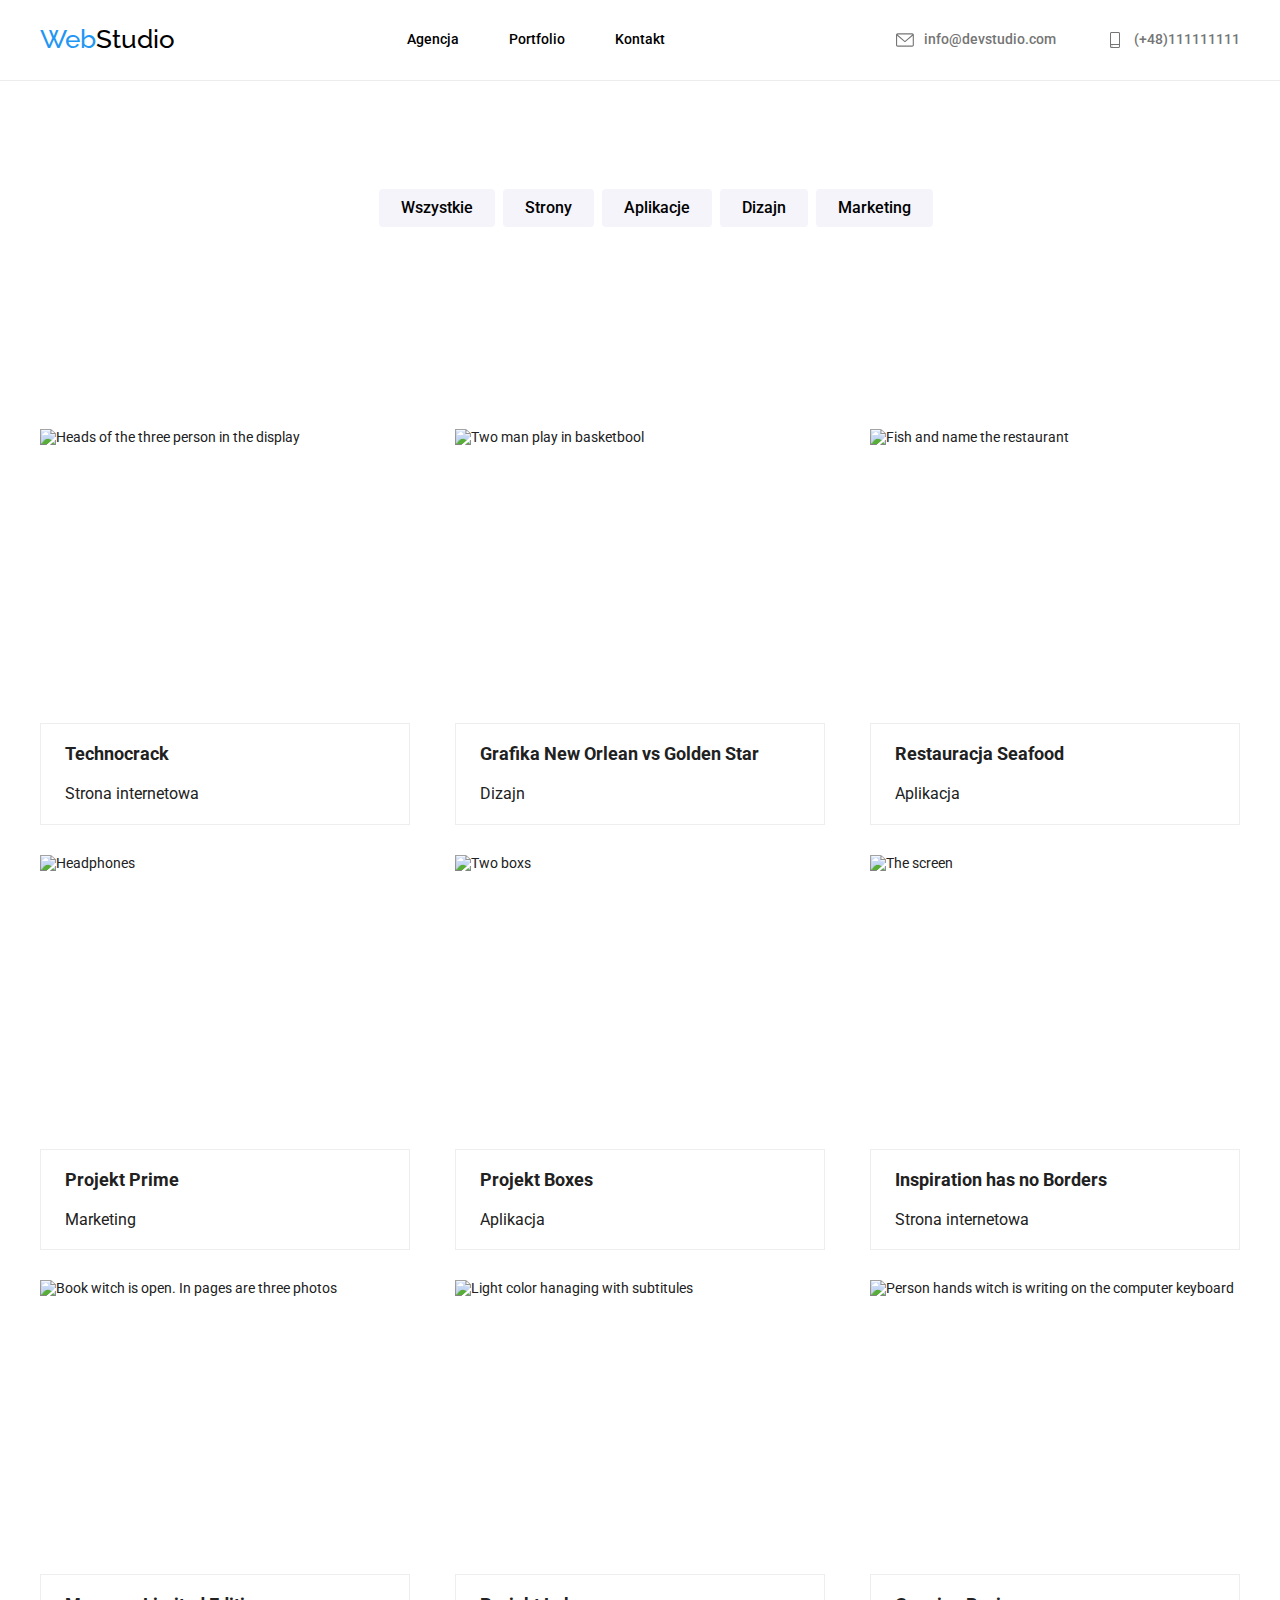
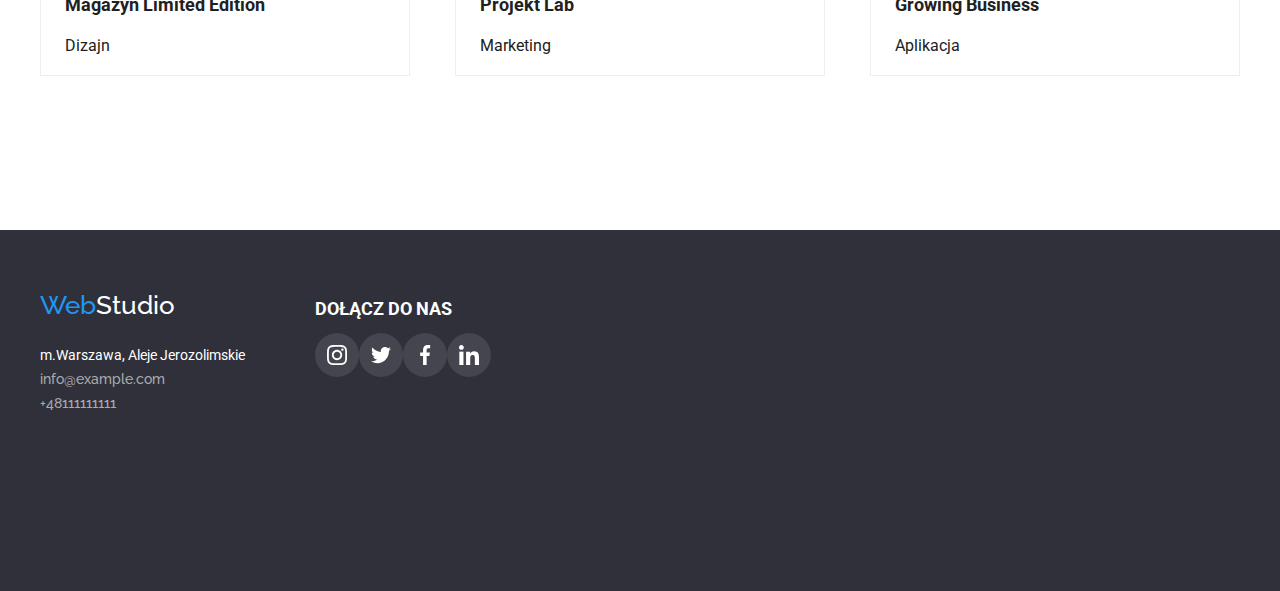
==== portfolio.html @ 1bf35fae "hw-04" ====
<!DOCTYPE html>
<html lang="pl">

<head>
    <meta charset="UTF-8">
    <meta http-equiv="X-UA-Compatible" content="IE=edge">
    <meta name="viewport" content="width=device-width, initial-scale=1.0">
    <title>WebStudio</title>
    <link rel="stylesheet"
        href="https://cdnjs.cloudflare.com/ajax/libs/modern-normalize/1.0.0/modern-normalize.min.css" />
    <link rel="stylesheet" href="./css/style.css">
    <link
        href="https://fonts.googleapis.com/css2?family=Raleway:wght@700&family=Roboto:wght@400;500;700;900&display=swap"
        rel="stylesheet">
</head>

<body>
    <header>
        <div class="container">
            <nav class="web-navigation">
                <!-- Logo -->
                <a class="logo" href="./index.html"><span class="all_name"><span>Web</span>Studio</span></a>
                <!-- Nawigacja -->
                <ul class="navigation">
                    <li class="navigation-item"><a href="./index.html">Agencja</a></li>
                    <li class="navigation-item"><a href="./portfolio.html">Portfolio</a></li>
                    <li class="navigation-item"><a href="">Kontakt</a></li>
                </ul>
                <!-- Kontakt -->
                <ul class="navigation">
                    <li class="navigation-item">
                        <a class="data-contact" href="mailto:info@devstudio.com">
                            <svg class="navigation-icon">
                                <use href="images/sprite.svg#icon-envelope"></use>
                            </svg>info@devstudio.com</a>
                    </li>
                    <li class="navigation-item">
                        <a class="data-contact" href="tel:+48111111111">
                            <svg class="navigation-icon">
                                <use href="images/sprite.svg#icon-smartphone"></use>
                            </svg>(+48)111111111</a>
                    </li>
                </ul>
            </nav>
        </div>
    </header>
    <main>
        <section class="section">
            <div class="container">
                <ul class="button-head">
                    <li><button type="button" class="button">Wszystkie</button></li>
                    <li><button type="button" class="button">Strony</button></li>
                    <li><button type="button" class="button">Aplikacje</button></li>
                    <li><button type="button" class="button">Dizajn</button></li>
                    <li><button type="button" class="button">Marketing</button></li>
                </ul>
            </div>
        </section>
        <section class="section">
            <div class="container">
                <ul class="project">
                    <li class="image-space">
                        <img src="https://raw.githubusercontent.com/EwelinaManiecka/goit-markup-hw-02/main/images/img%20(9)%20(1).jpg"
                            alt="Heads of the three person in the display" width="370" height="294" />
                        <div class="subtitules">
                            <h3 class="subtitules-item">Technocrack</h3>
                            <p>Strona internetowa</p>
                        </div>
                    </li>
                    <li class="image-space">
                        <img src="https://raw.githubusercontent.com/EwelinaManiecka/goit-markup-hw-02/main/images/img%20(1)%20(1).jpg"
                            alt="Two man play in basketbool" width="370" height="294" />
                        <div class="subtitules">
                            <h3 class="subtitules-item">Grafika New Orlean vs Golden Star</h3>
                            <p>Dizajn</p>
                        </div>
                    </li>
                    <li class="image-space">
                        <img src="https://raw.githubusercontent.com/EwelinaManiecka/goit-markup-hw-02/main/images/img%20(2)%20(1).jpg"
                            alt="Fish and name the restaurant" width="370" height="294" />
                        <div class="subtitules">
                            <h3 class="subtitules-item">Restauracja Seafood</h3>
                            <p>Aplikacja</p>
                        </div>
                    </li>
                    <li class="image-space">
                        <img src="https://raw.githubusercontent.com/EwelinaManiecka/goit-markup-hw-02/main/images/img%20(3)%20(1).jpg"
                            alt="Headphones" width="370" height="294" />
                        <div class="subtitules">
                            <h3 class="subtitules-item">Projekt Prime</h3>
                            <p>Marketing</p>
                        </div>
                    </li>
                    <li class="image-space">
                        <img src="https://raw.githubusercontent.com/EwelinaManiecka/goit-markup-hw-02/main/images/img%20(4)%20(1).jpg"
                            alt="Two boxs" width="370" height="294" />
                        <div class="subtitules">
                            <h3 class="subtitules-item">Projekt Boxes</h3>
                            <p>Aplikacja</p>
                        </div>
                    </li>
                    <li class="image-space">
                        <img src="https://raw.githubusercontent.com/EwelinaManiecka/goit-markup-hw-02/main/images/img%20(5)%20(1).jpg"
                            alt="The screen" width="370" height="294" />
                        <div class="subtitules">
                            <h3 class="subtitules-item">Inspiration has no Borders</h3>
                            <p>Strona internetowa</p>
                        </div>
                    </li>
                    <li class="image-space">
                        <img src="https://raw.githubusercontent.com/EwelinaManiecka/goit-markup-hw-02/main/images/img%20(6)%20(1).jpg"
                            alt="Book witch is open. In pages are three photos" width="370" height="294" />
                        <div class="subtitules">
                            <h3 class="subtitules-item">Magazyn Limited Edition</h3>
                            <p>Dizajn</p>
                        </div>
                    </li>
                    <li class="image-space">
                        <img src="https://raw.githubusercontent.com/EwelinaManiecka/goit-markup-hw-02/main/images/img%20(7)%20(1).jpg"
                            alt="Light color hanaging with subtitules" width="370" height="294" />
                        <div class="subtitules">
                            <h3 class="subtitules-item">Projekt Lab</h3>
                            <p>Marketing</p>
                        </div>
                    </li>
                    <li class="image-space">
                        <img src="https://raw.githubusercontent.com/EwelinaManiecka/goit-markup-hw-02/main/images/img%20(8)%20(1).jpg"
                            alt="Person hands witch is writing on the computer keyboard" width="370" height="294" />
                        <div class="subtitules">
                            <h3 class="subtitules-item">Growing Business</h3>
                            <p>Aplikacja</p>
                        </div>
                    </li>
                </ul>
            </div>
        </section>
    </main>
    <footer>
        <div class="container">
            <div class="post_office">
                <a href="./index.html"><span class="second_name"><span>Web</span>Studio</span></a>
                <address>
                    <ul class="net-contact">
                        <li>m.Warszawa, Aleje Jerozolimskie <br /></li>
                        <li><a href="mailto:info@example.com"><span class="contact_footer">info@example.com</span></a>
                        </li>
                        <li><a href="tel:+48111111111"><span class="contact_footer">+48111111111</span></a></li>
                    </ul>
                </address>
            </div>
            <div class="other-web">
                <h3>Dołącz do nas</h3>
                <ul class="contacts-icons">
                    <li class="social-list">
                        <a class="social-icons-item-footer" href="#">
                            <svg class="social-icons">
                                <use href="images/sprite.svg#icon-instagram"></use>
                            </svg>
                        </a>
                    </li>
                    <li class="social-list">
                        <a class="social-icons-item-footer" href="#">
                            <svg class="social-icons">
                                <use href="images/sprite.svg#icon-twitter"></use>
                            </svg>
                        </a>
                    </li>
                    <li class="social-list">
                        <a class="social-icons-item-footer" href="#">
                            <svg class="social-icons">
                                <use href="images/sprite.svg#icon-facebook"></use>
                            </svg>
                        </a>
                    </li>
                    <li class="social-list">
                        <a class="social-icons-item-footer" href="#">
                            <svg class="social-icons">
                                <use href="images/sprite.svg#icon-linkedin"></use>
                            </svg>
                        </a>
                    </li>
                </ul>
            </div>
        </div>
    </footer>
</body>

</html>
---- css/style.css ----
body {
    font-family: 'Roboto', sans-serif;
    font-size: 14px;
    font-weight: 400;
    font-style: normal;
    background-color: rgba(255, 255, 255, 1);
    color: rgba(33, 33, 33, 1);
}

*,
*::before,
*::after {
    box-sizing: border-box;
}

h1,
h2,
h3 {
    margin: 0;
}

/*szerokość kontenerów*/

.container {
    width: 1200px;
    margin: 0 auto;
}

/* fragment z wyliczonymi elementami bez kropek z wyliczenia */

.list {
    list-style: none;
    display: flex;
    justify-content: space-between;
    padding-left: 0;
}

/*sekcje - całość*/

.section {
    padding-top: 94px;
    padding-bottom: 94px;
    display: flex;
    align-items: center;
}

.section.heading {
    height: 600px;
    display: flex;
    align-items: center;
}

/*obrazki jako block*/

img {
    display: block;
}

/* header - logo, kontakt i nawigacja między stronami*/

header {
    border-bottom: 1px solid #ECECEC;
}

.web-navigation {
    height: 80px;
    display: flex;
    justify-content: space-between;
    align-items: center;
}

.navigation {
    display: flex;
    list-style: none;
}

.navigation-item {
    margin-left: 50px;
}

.navigation-item:hover
.navigation-icon {
    fill: #2196F3;
    cursor: pointer;
}

.data-contact {
    color: rgba(117, 117, 117, 1);
    display: flex;
    align-items: center;
}

.navigation-icon {
    height: 16px;
    width: 18px;
    fill: #757575;
    margin-right: 10px;
}

nav {
    font-size: 14px;
    font-weight: 500;
    line-height: 1.85;
}

.all_name span {
    font-family: 'Raleway';
    color: #2196F3;
    line-height: 1.19;
}

.all_name {
    font-family: 'Raleway';
    color: black;
    line-height: 1.19;
}

span {
    font-family: 'Raleway', sans-serif;
    font-size: 26px;
}

/* styl wszystkich linków (a) */

a {
    text-decoration: none;
    font-weight: 500;
    color: rgba(0, 0, 0, 1);
}

a:hover {
    color: #2196F3;
}

/* styl części na ciemno-szarym tle - pod nagłówkiem*/

h1 {
    font-family: 'Raleway', sans-serif;
    font-size: 44px;
    font-weight: 900;
    line-height: 1.36;
    color: white;
    text-transform: uppercase;
    text-align: center;
    display: flex;
}

.heading {
    background-color: rgba(47, 48, 58, 1);
    padding: 200px auto 280px;
    text-align: center;
    justify-content: center;
    background-image: linear-gradient(rgba(47, 48, 58, 0.4),
            rgba(47, 48, 58, 0.4)),
        url("../images/Img_background.jpg");
    background-repeat: no-repeat;
    background-size: cover;
}

.button_index {
    font-size: 16px;
    font-weight: 500;
    line-height: 1.86;
    color: white;
    background-color: rgba(33, 150, 243, 1);
    border-radius: 4px;
    border: 0px;
    padding: 10px 42px;
    box-shadow: 0px 4px 4px rgba(0, 0, 0, 0.15);
}

.button_index:hover {
    cursor: pointer;
}

/* przyciski inne niż ten z ciemno-szarego tła*/

.button {
    font-size: 16px;
    font-weight: 500;
    line-height: 1.625;
    text-align: center;
    background-color: rgba(245, 244, 250, 1);
    border-radius: 4px;
    padding: 6px 22px;
    border: 0;
    margin-bottom: 0;
}

.button:hover {
    background-color: rgba(33, 150, 243, 1);
    color: rgba(255, 255, 255, 1);
    cursor: pointer;
}

.button-head {
    list-style: none;
    justify-content: center;
    display: flex;
}

.button-head button:not(last-child) {
    margin-right: 8px;
}

/*w portfolio podpisy pod zdjęciami h3 i p*/

.subtitules {
    padding: 20px 24px 0;
    box-shadow: rgba(238, 238, 238, 1);
    border: 1px solid #EEEEEE;
}

.image-space {
    margin-bottom: 30px;
}

h3 {
    font-size: 18px;
    font-weight: 700;
    line-height: 1.13;
}

/* nagłówki nad zdjęciami w index.html*/

h2 {
    font-size: 36px;
    font-weight: 700;
    line-height: 1.17;
    text-align: center;
    padding-bottom: 50px
}

/*tło pod zespołem*/

.team {
    background-color: rgba(245, 244, 250, 1);
}

/* cel-tytuł: lorem ipsum stylowanie*/

.area-goal {
    width: 270px;
    height: 120px;
    background-color: #F5F4FA;
    border-radius: 4px;
    display: block;
    justify-content: center;
    align-items: center;
}

.goal-icon {
    height: 70%;
    width: 270px;
}

.goal-title {
    font-size: 16px;
    font-weight: 700;
    line-height: 1.17;
    text-transform: uppercase;
    justify-content: center;
    margin-top: 55px;
}

p {
    font-size: 16px;
    line-height: 1.71;
    padding: 0;
}

/* Zespół - stylowanie*/

.group {
    font-size: 16px;
    font-weight: 500;
    line-height: 1.17;
    background-color: whi;
    text-align: center;
    padding-top: 30px;
}

/*stylowanie tekstu pod lorem ipsum*/

.description {
    line-height: 1.17;
    color: rgba(117, 117, 117, 1);
    width: 270px;
    justify-content: center;
}

.description:not(:last-child) {
    padding-left: 30px;
}

/* Wykonywane zadanie w zespole - stylowanie*/

.profession {
    font-size: 16px;
    line-height: 1.17;
    color: rgba(117, 117, 117, 1);
    text-align: center;
}

/*Projekty - przykłady w portfolio 
- stylowanie + zawijanie do następnej linii*/

.project {
    list-style: none;
    display: flex;
    flex-wrap: wrap;
    padding-left: 0;
    margin-top: 0;
    margin-bottom: 30px;
    justify-content: space-between;
}

.project .image-space:hover {
    background: #FFFFFF;
    border: 1px solid #EEEEEE;
    box-shadow: 0px 1px 1px rgba(0, 0, 0, 0.12), 0px 4px 4px rgba(0, 0, 0, 0.06), 1px 4px 6px rgba(0, 0, 0, 0.16);
}

/*stylowanie zdjęć w naszym zespole 
- trójwymiar i szerokość*/

.list-1>.image-space {
    box-shadow: 0px 1px 3px rgba(0, 0, 0, 0.12), 0px 1px 1px rgba(0, 0, 0, 0.14), 0px 2px 1px rgba(0, 0, 0, 0.2);
    border-radius: 0px 0px 4px 4px;
    width: 270px;
    margin-bottom: 30px;
}

/*Stylowanie zdjęć w czym się zajmujemy
- odstępy między zdjęciami*/

.list>.image-space {
    padding-left: 0;
    background-color: white;
}

/* Ikonki kontaktowe z sekcji o zespole*/
.contacts-icons {
    display: flex;
    align-items: center;
    justify-content: space-around;
    padding: 0;
}

.social-list {
    display: block;
    list-style: none;
}

.social-icons-item {
    display: flex;
    align-items: center;
    justify-content: center;
    width: 44px;
    height: 44px;
    border-radius: 50%;
    margin-bottom: 30px;
    fill: #AFB1B8;
}

.social-icons {
    width: 20px;
    height: 20px;
    display: flex;
    align-items: center;
    justify-content: center;
}

.social-icons-item:hover,
.social-icons-item:focus {
    fill: #ffffff;
    background-color: #2196F3;
}

/*sekcja o klientach*/

.icon-client {
    color: #AFB1B8;
}

.type_clients {
    background-color: #FFFFFF;
    width: 170px;
    height: 92px;
    border: 1px solid #AFB1B8;
    border-radius: 4px;
    display: flex;
    justify-content: center;
    align-items: center;
    fill: #AFB1B8
}

/* Zmiana koloru - najechanie myszą*/

.type_clients:hover {
    fill: #2196F3;
    border: 1px solid #2196F3;
    cursor: pointer;
}

/*wielkość footera
tło footera + marginesy + padding*/

footer {
    background-color: rgba(47, 48, 58, 1);
    padding-top: 60px;
    padding-bottom: 161px;
}

/* Kolor danych adresowych*/

address {
    color: #FFFFFF;
    font-style: normal;
    line-height: 1.71;
    display: flex;
}

/* Stylowanie nr telefonu i adresu mailowego w footerze*/

.contact_footer {
    color: rgba(255, 255, 255, 0.6);
    font-size: 14px;
    line-height: 1.71;
    font-style: normal;
}

.second_name span {
    font-family: 'Raleway';
    color: #2196F3;
    line-height: 1.19;
}

.second_name {
    font-family: 'Raleway';
    color: white;
    line-height: 1.19;
}

.net-contact {
    list-style: none;
    padding-left: 0;
    padding-top: 9px;
}

/*Dołącz do nas - stylowanie*/

footer>.container {
    display: flex;
    align-items: center;
}

.other-web>h3 {
    color: #FFFFFF;
    text-transform: uppercase;
}

.other-web{
    margin-left: 70px;
}
.social-icons-item-footer{
    display: flex;
    align-items: center;
    justify-content: center;
    width: 44px;
    height: 44px;
    border-radius: 50%;
    margin-bottom: 30px;
    background-color: rgba(255, 255, 255, 0.1);
    fill: #FFFFFF;
}

.social-icons-item-footer:hover,
.social-icons-item-footer:focus {
    fill: #ffffff;
    background-color: #2196F3;
}
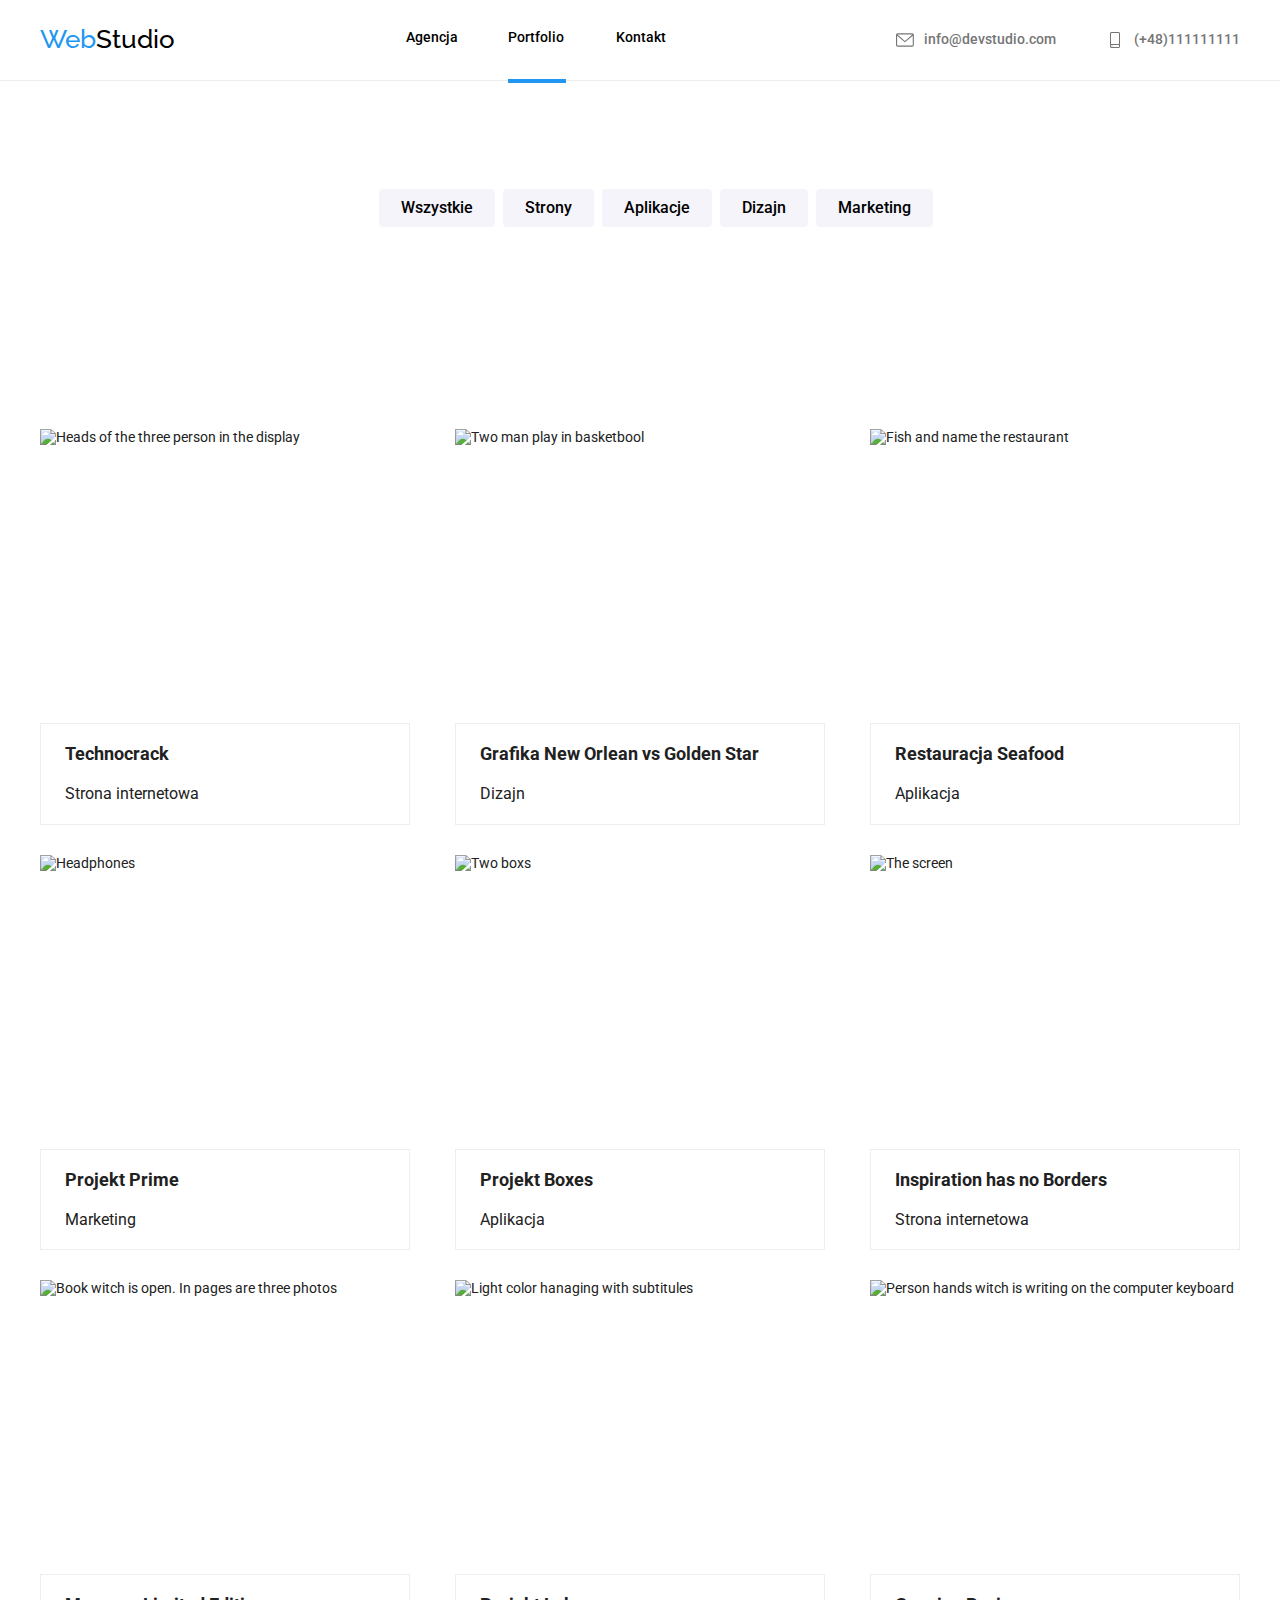
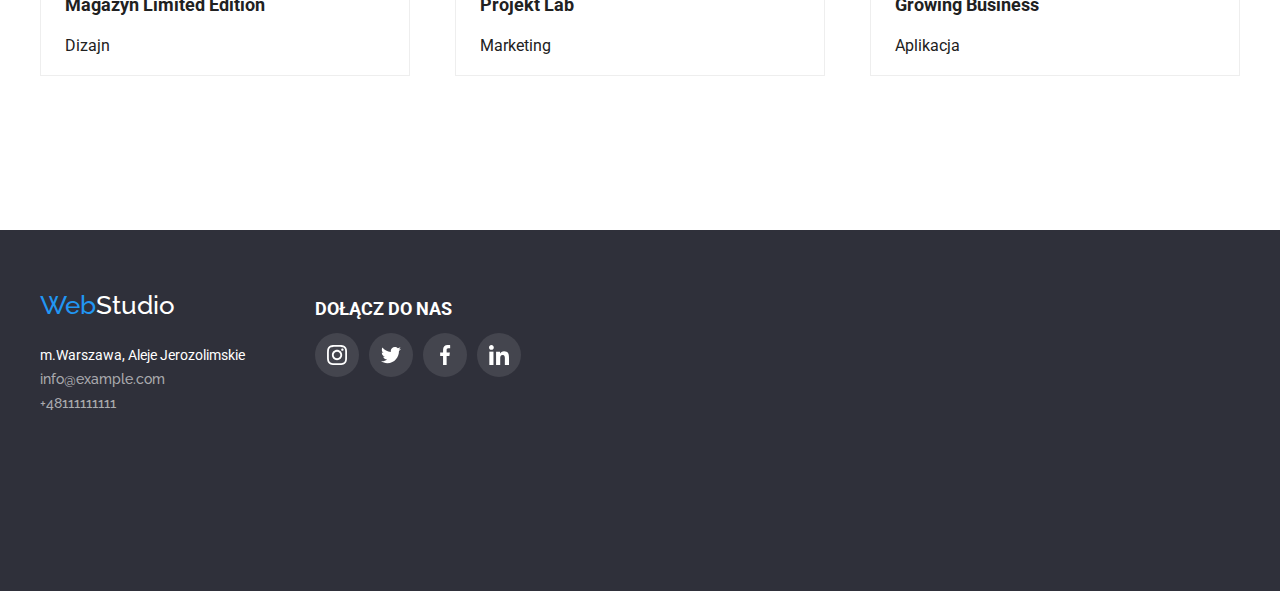
==== commit 4b267a34: "primer changes" ====
--- a/portfolio.html
+++ b/portfolio.html
@@ -23,7 +23,7 @@
                 <!-- Nawigacja -->
                 <ul class="navigation">
                     <li class="navigation-item"><a href="./index.html">Agencja</a></li>
-                    <li class="navigation-item"><a href="./portfolio.html">Portfolio</a></li>
+                    <li class="navigation-item"><a href="./portfolio.html" class="active">Portfolio</a></li>
                     <li class="navigation-item"><a href="">Kontakt</a></li>
                 </ul>
                 <!-- Kontakt -->
@@ -183,6 +183,7 @@
             </div>
         </div>
     </footer>
+    <script src="./js/modal.js"></script>
 </body>
 
 </html>--- a/css/style.css
+++ b/css/style.css
@@ -82,6 +82,8 @@
 .navigation-icon {
     fill: #2196F3;
     cursor: pointer;
+    transition: 250ms;
+    transition-timing-function: cubic-bezier(0.4, 0, 0.2, 1);
 }
 
 .data-contact {
@@ -130,6 +132,18 @@
 
 a:hover {
     color: #2196F3;
+    transition: 250ms;
+    transition-timing-function: cubic-bezier(0.4, 0, 0.2, 1);
+}
+
+/*podkreślenie active page*/
+.active::after{
+    content: "";
+    display: block;
+    width: 58px;
+    border-top: 4px solid rgba(33, 150, 243, 1);
+    position: relative;
+    top: 28px;
 }
 
 /* styl części na ciemno-szarym tle - pod nagłówkiem*/
@@ -171,6 +185,8 @@
 
 .button_index:hover {
     cursor: pointer;
+    transition: 250ms;
+    transition-timing-function: cubic-bezier(0.4, 0, 0.2, 1);
 }
 
 /* przyciski inne niż ten z ciemno-szarego tła*/
@@ -191,6 +207,8 @@
     background-color: rgba(33, 150, 243, 1);
     color: rgba(255, 255, 255, 1);
     cursor: pointer;
+    transition: 250ms;
+    transition-timing-function: cubic-bezier(0.4, 0, 0.2, 1);
 }
 
 .button-head {
@@ -313,14 +331,42 @@
     margin-top: 0;
     margin-bottom: 30px;
     justify-content: space-between;
+
+    overflow: hidden;
 }
 
 .project .image-space:hover {
     background: #FFFFFF;
     border: 1px solid #EEEEEE;
     box-shadow: 0px 1px 1px rgba(0, 0, 0, 0.12), 0px 4px 4px rgba(0, 0, 0, 0.06), 1px 4px 6px rgba(0, 0, 0, 0.16);
-}
-
+    transition: 250ms;
+    transition-timing-function: cubic-bezier(0.4, 0, 0.2, 1);
+}
+
+/* nakładki niebieskie (overlay blue)
+.overlay {
+    top: 0;
+    left: 0;
+    width: 370px;
+    height: 294px;
+    background-color: rgba(33, 150, 243, 0.9);
+
+    transform: translateY(-100%);
+    transition: transform 250ms ease;
+}
+
+.overlay code{
+    display: inline-block;
+    padding: 2px 4px;
+    border-radius: 4px;
+    background-color: #2196F3;
+}
+
+.project:hover .overlay{
+    transform: translarey(0);
+}
+
+*/
 /*stylowanie zdjęć w naszym zespole 
 - trójwymiar i szerokość*/
 
@@ -339,6 +385,14 @@
     background-color: white;
 }
 
+/*napisy do zdjęć z sekcji czym się zajmujemy*/
+.image-space>p{
+    font-size: 14px;
+    text-transform: uppercase;
+    color: rgba(255, 255, 255, 1);
+    background-color: #757575;
+}
+
 /* Ikonki kontaktowe z sekcji o zespole*/
 .contacts-icons {
     display: flex;
@@ -375,6 +429,8 @@
 .social-icons-item:focus {
     fill: #ffffff;
     background-color: #2196F3;
+    transition: 250ms;
+    transition-timing-function: cubic-bezier(0.4, 0, 0.2, 1);
 }
 
 /*sekcja o klientach*/
@@ -401,6 +457,8 @@
     fill: #2196F3;
     border: 1px solid #2196F3;
     cursor: pointer;
+    transition: 250ms;
+    transition-timing-function: cubic-bezier(0.4, 0, 0.2, 1);
 }
 
 /*wielkość footera
@@ -471,6 +529,7 @@
     height: 44px;
     border-radius: 50%;
     margin-bottom: 30px;
+    margin-right: 10px;
     background-color: rgba(255, 255, 255, 0.1);
     fill: #FFFFFF;
 }
@@ -479,4 +538,44 @@
 .social-icons-item-footer:focus {
     fill: #ffffff;
     background-color: #2196F3;
+    transition: 250ms;
+    transition-timing-function: cubic-bezier(0.4, 0, 0.2, 1);
+}
+
+.backdrop {
+    position: fixed;
+    left: 0;
+    top: 0;
+    width: 100%;
+    height: 100%;
+    background-color: rgba(0, 0, 0, 0.1);
+}
+
+.modal{
+    position: absolute;
+    top: 50%;
+    left: 50%;
+    transform: translate(-50%, -50%);
+    width: 528px;
+    min-height: 581px;
+    background-color: #FFFFFF;
+    box-shadow: 0px 1px 3px rgba(0, 0, 0, 0.12), 0px 1px 1px rgba(0, 0, 0, 0.14), 0px 2px 1px rgba(0, 0, 0, 0.2);
+}
+
+.close-btn {
+    position: absolute;
+    top: 8px;
+    right: 8px;
+    width: 30px;
+    height: 30px;
+    background-color: transparent;
+    border: 1px solid rgba(0, 0, 0, 0.1);
+    border-radius: 50%;
+    cursor: pointer;
+}
+
+.is-hidden {
+    opacity: 0;
+    visibility: hidden;
+    pointer-events: none;
 }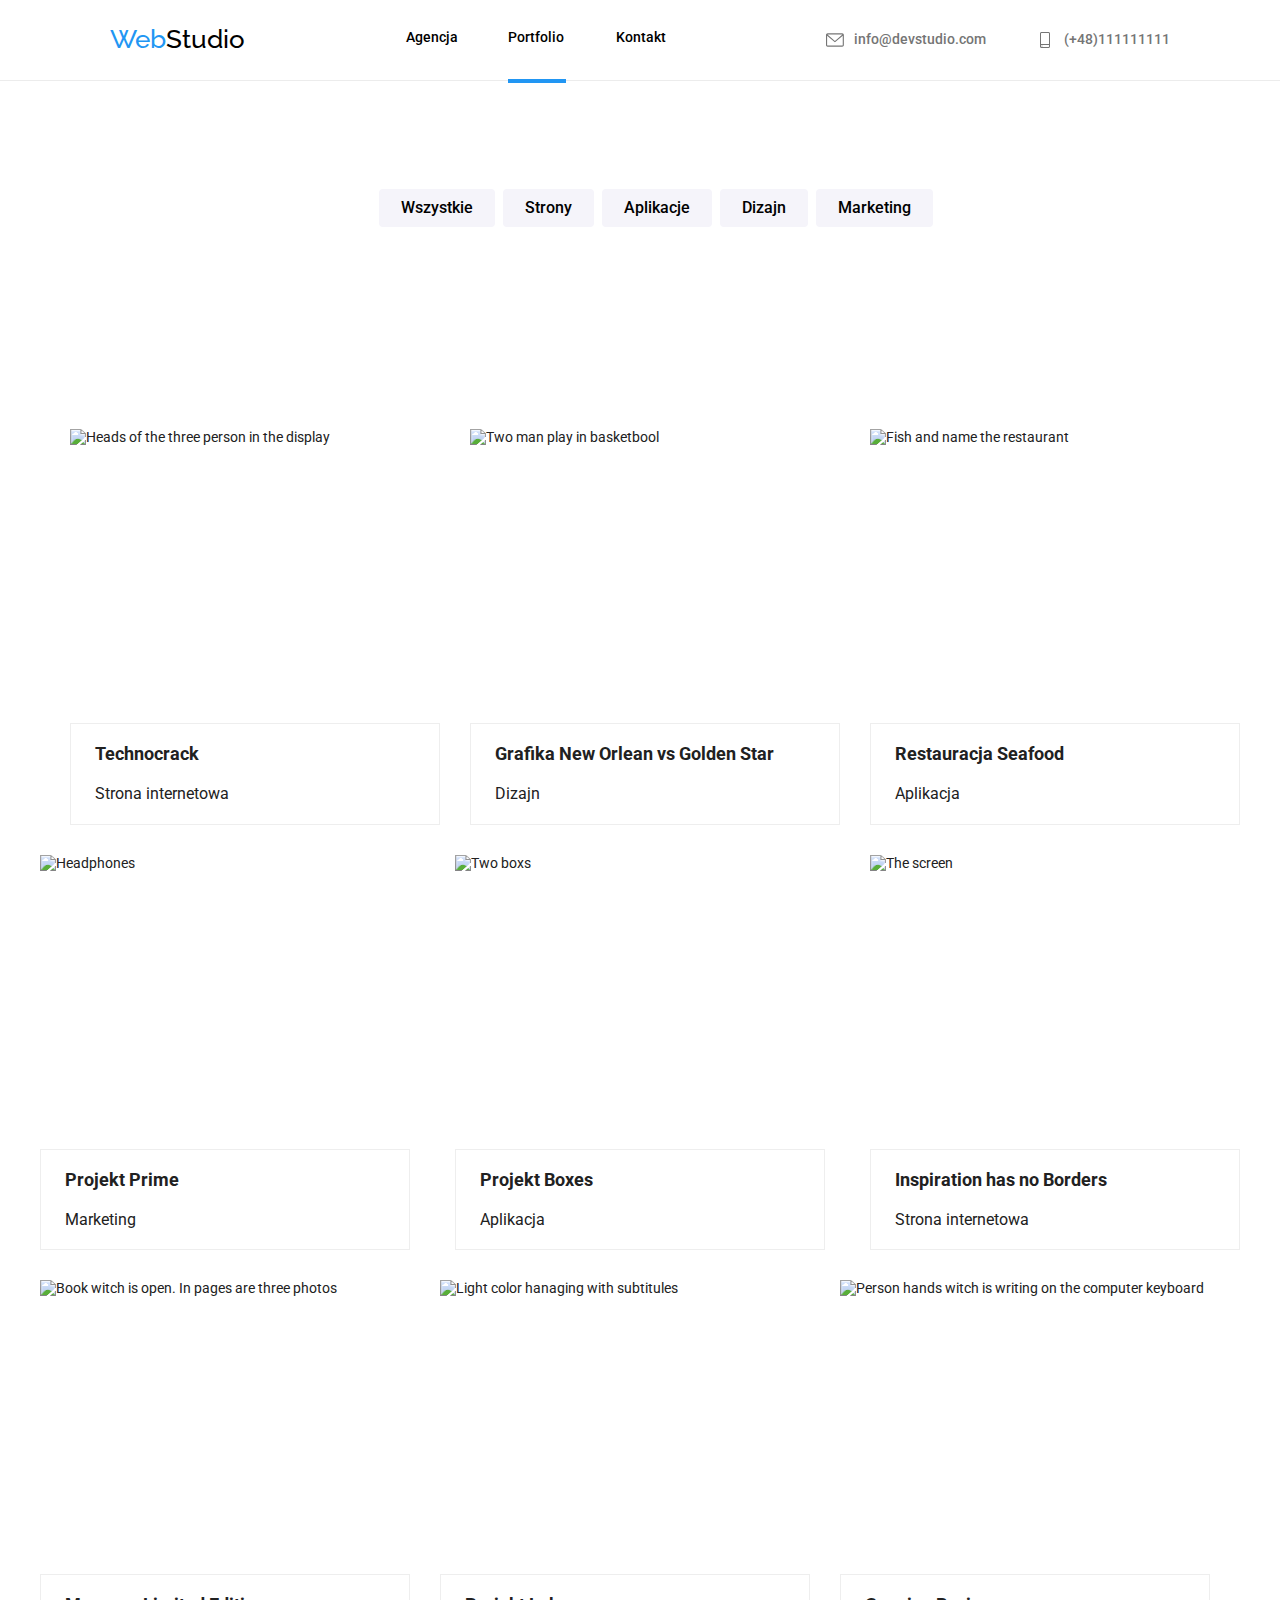
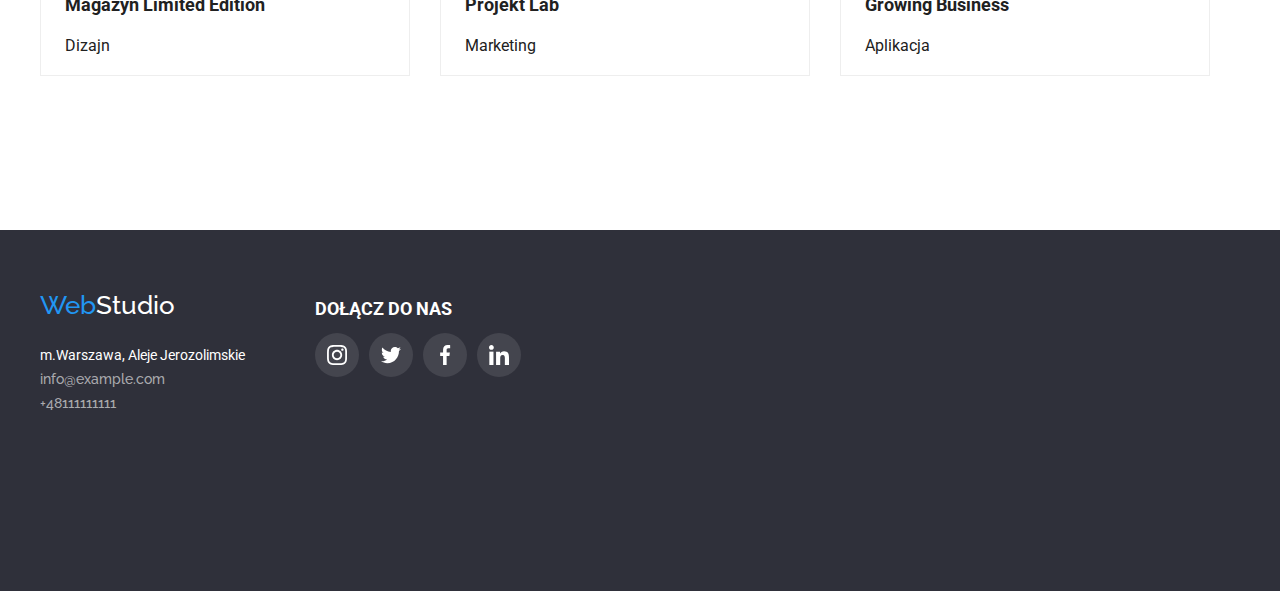
==== commit 3078c3cf: "overlay" ====
--- a/portfolio.html
+++ b/portfolio.html
@@ -60,72 +60,118 @@
             <div class="container">
                 <ul class="project">
                     <li class="image-space">
-                        <img src="https://raw.githubusercontent.com/EwelinaManiecka/goit-markup-hw-02/main/images/img%20(9)%20(1).jpg"
+                        <div class="box-hide">
+                            <div class="overlay">
+                                <p>Technocrack jest popularną platformą wykorzystywaną do rozpowszechniania koronawirusa. Firmy wykorzystują tę platformę do celów szpiegowskich i ataków na niezabezpieczone serwery konkurencji</p>
+                            </div>
+                            <img src="https://raw.githubusercontent.com/EwelinaManiecka/goit-markup-hw-02/main/images/img%20(9)%20(1).jpg"
                             alt="Heads of the three person in the display" width="370" height="294" />
-                        <div class="subtitules">
-                            <h3 class="subtitules-item">Technocrack</h3>
-                            <p>Strona internetowa</p>
-                        </div>
-                    </li>
-                    <li class="image-space">
+                        </div>
+                        <div class="subtitules">
+                                <h3 class="subtitules-item">Technocrack</h3>
+                                <p>Strona internetowa</p>
+                        
+                        </div>
+                    </li>
+                    <li class="image-space">
+                        <div class="box-hide">
+                            <div class="overlay">
+                                <p>Technocrack jest popularną platformą wykorzystywaną do rozpowszechniania koronawirusa. Firmy wykorzystują tę platformę do celów szpiegowskich i ataków na niezabezpieczone serwery konkurencji</p>
+                            </div>
                         <img src="https://raw.githubusercontent.com/EwelinaManiecka/goit-markup-hw-02/main/images/img%20(1)%20(1).jpg"
                             alt="Two man play in basketbool" width="370" height="294" />
+                        </div>
                         <div class="subtitules">
                             <h3 class="subtitules-item">Grafika New Orlean vs Golden Star</h3>
                             <p>Dizajn</p>
                         </div>
                     </li>
                     <li class="image-space">
+                        <div class="box-hide">
+                            <div class="overlay">
+                                <p>Technocrack jest popularną platformą wykorzystywaną do rozpowszechniania koronawirusa. Firmy wykorzystują tę platformę do celów szpiegowskich i ataków na niezabezpieczone serwery konkurencji</p>
+                            </div>
                         <img src="https://raw.githubusercontent.com/EwelinaManiecka/goit-markup-hw-02/main/images/img%20(2)%20(1).jpg"
                             alt="Fish and name the restaurant" width="370" height="294" />
+                        </div>
                         <div class="subtitules">
                             <h3 class="subtitules-item">Restauracja Seafood</h3>
                             <p>Aplikacja</p>
                         </div>
                     </li>
                     <li class="image-space">
+                        <div class="box-hide">
+                            <div class="overlay">
+                                <p>Technocrack jest popularną platformą wykorzystywaną do rozpowszechniania koronawirusa. Firmy wykorzystują tę platformę do celów szpiegowskich i ataków na niezabezpieczone serwery konkurencji</p>
+                            </div>
                         <img src="https://raw.githubusercontent.com/EwelinaManiecka/goit-markup-hw-02/main/images/img%20(3)%20(1).jpg"
                             alt="Headphones" width="370" height="294" />
+                        </div>
                         <div class="subtitules">
                             <h3 class="subtitules-item">Projekt Prime</h3>
                             <p>Marketing</p>
                         </div>
                     </li>
                     <li class="image-space">
+                        <div class="box-hide">
+                            <div class="overlay">
+                                <p>Technocrack jest popularną platformą wykorzystywaną do rozpowszechniania koronawirusa. Firmy wykorzystują tę platformę do celów szpiegowskich i ataków na niezabezpieczone serwery konkurencji</p>
+                            </div>
                         <img src="https://raw.githubusercontent.com/EwelinaManiecka/goit-markup-hw-02/main/images/img%20(4)%20(1).jpg"
                             alt="Two boxs" width="370" height="294" />
+                        </div>
                         <div class="subtitules">
                             <h3 class="subtitules-item">Projekt Boxes</h3>
                             <p>Aplikacja</p>
                         </div>
                     </li>
                     <li class="image-space">
+                        <div class="box-hide">
+                            <div class="overlay">
+                                <p>Technocrack jest popularną platformą wykorzystywaną do rozpowszechniania koronawirusa. Firmy wykorzystują tę platformę do celów szpiegowskich i ataków na niezabezpieczone serwery konkurencji</p>
+                            </div>
                         <img src="https://raw.githubusercontent.com/EwelinaManiecka/goit-markup-hw-02/main/images/img%20(5)%20(1).jpg"
                             alt="The screen" width="370" height="294" />
+                        </div>
                         <div class="subtitules">
                             <h3 class="subtitules-item">Inspiration has no Borders</h3>
                             <p>Strona internetowa</p>
                         </div>
                     </li>
                     <li class="image-space">
+                        <div class="box-hide">
+                            <div class="overlay">
+                                <p>Technocrack jest popularną platformą wykorzystywaną do rozpowszechniania koronawirusa. Firmy wykorzystują tę platformę do celów szpiegowskich i ataków na niezabezpieczone serwery konkurencji</p>
+                            </div>
                         <img src="https://raw.githubusercontent.com/EwelinaManiecka/goit-markup-hw-02/main/images/img%20(6)%20(1).jpg"
                             alt="Book witch is open. In pages are three photos" width="370" height="294" />
+                        </div>
                         <div class="subtitules">
                             <h3 class="subtitules-item">Magazyn Limited Edition</h3>
                             <p>Dizajn</p>
                         </div>
                     </li>
                     <li class="image-space">
+                        <div class="box-hide">
+                            <div class="overlay">
+                                <p>Technocrack jest popularną platformą wykorzystywaną do rozpowszechniania koronawirusa. Firmy wykorzystują tę platformę do celów szpiegowskich i ataków na niezabezpieczone serwery konkurencji</p>
+                            </div>
                         <img src="https://raw.githubusercontent.com/EwelinaManiecka/goit-markup-hw-02/main/images/img%20(7)%20(1).jpg"
                             alt="Light color hanaging with subtitules" width="370" height="294" />
+                        </div>
                         <div class="subtitules">
                             <h3 class="subtitules-item">Projekt Lab</h3>
                             <p>Marketing</p>
                         </div>
                     </li>
                     <li class="image-space">
+                        <div class="box-hide">
+                            <div class="overlay">
+                                <p>Technocrack jest popularną platformą wykorzystywaną do rozpowszechniania koronawirusa. Firmy wykorzystują tę platformę do celów szpiegowskich i ataków na niezabezpieczone serwery konkurencji</p>
+                            </div>
                         <img src="https://raw.githubusercontent.com/EwelinaManiecka/goit-markup-hw-02/main/images/img%20(8)%20(1).jpg"
                             alt="Person hands witch is writing on the computer keyboard" width="370" height="294" />
+                        </div>
                         <div class="subtitules">
                             <h3 class="subtitules-item">Growing Business</h3>
                             <p>Aplikacja</p>
--- a/css/style.css
+++ b/css/style.css
@@ -11,6 +11,7 @@
 *::before,
 *::after {
     box-sizing: border-box;
+    content: "";
 }
 
 h1,
@@ -227,6 +228,8 @@
     padding: 20px 24px 0;
     box-shadow: rgba(238, 238, 238, 1);
     border: 1px solid #EEEEEE;
+
+    position: sticky;
 }
 
 .image-space {
@@ -343,7 +346,41 @@
     transition-timing-function: cubic-bezier(0.4, 0, 0.2, 1);
 }
 
-/* nakładki niebieskie (overlay blue)
+.box-hide {
+    position: relative;
+    width: 370px;
+    height: 294px;
+    margin-left: auto;
+    margin-right: auto;
+    background-color: transparent;
+
+    overflow: hidden;
+}
+
+.image-space:hover .overlay {
+transform: translateY(-100%);
+}
+
+.overlay {
+    position: absolute;
+    bottom: -294px;
+    left: 0;
+    width: 100%;
+    height: 100%;
+    background-color: rgba(33, 150, 243, 0.9);
+
+    transform: translateY(100%);
+    transition: transform 250ms ease;
+}
+
+.overlay > p {
+color: #FFFFFF;
+padding: 10px;
+font-size: 18px;
+line-height: 1.56;
+}
+
+/* nakładki niebieskie (overlay blue) 
 .overlay {
     top: 0;
     left: 0;
@@ -367,6 +404,7 @@
 }
 
 */
+
 /*stylowanie zdjęć w naszym zespole 
 - trójwymiar i szerokość*/
 
@@ -386,11 +424,8 @@
 }
 
 /*napisy do zdjęć z sekcji czym się zajmujemy*/
-.image-space>p{
-    font-size: 14px;
+.occupation {
     text-transform: uppercase;
-    color: rgba(255, 255, 255, 1);
-    background-color: #757575;
 }
 
 /* Ikonki kontaktowe z sekcji o zespole*/
